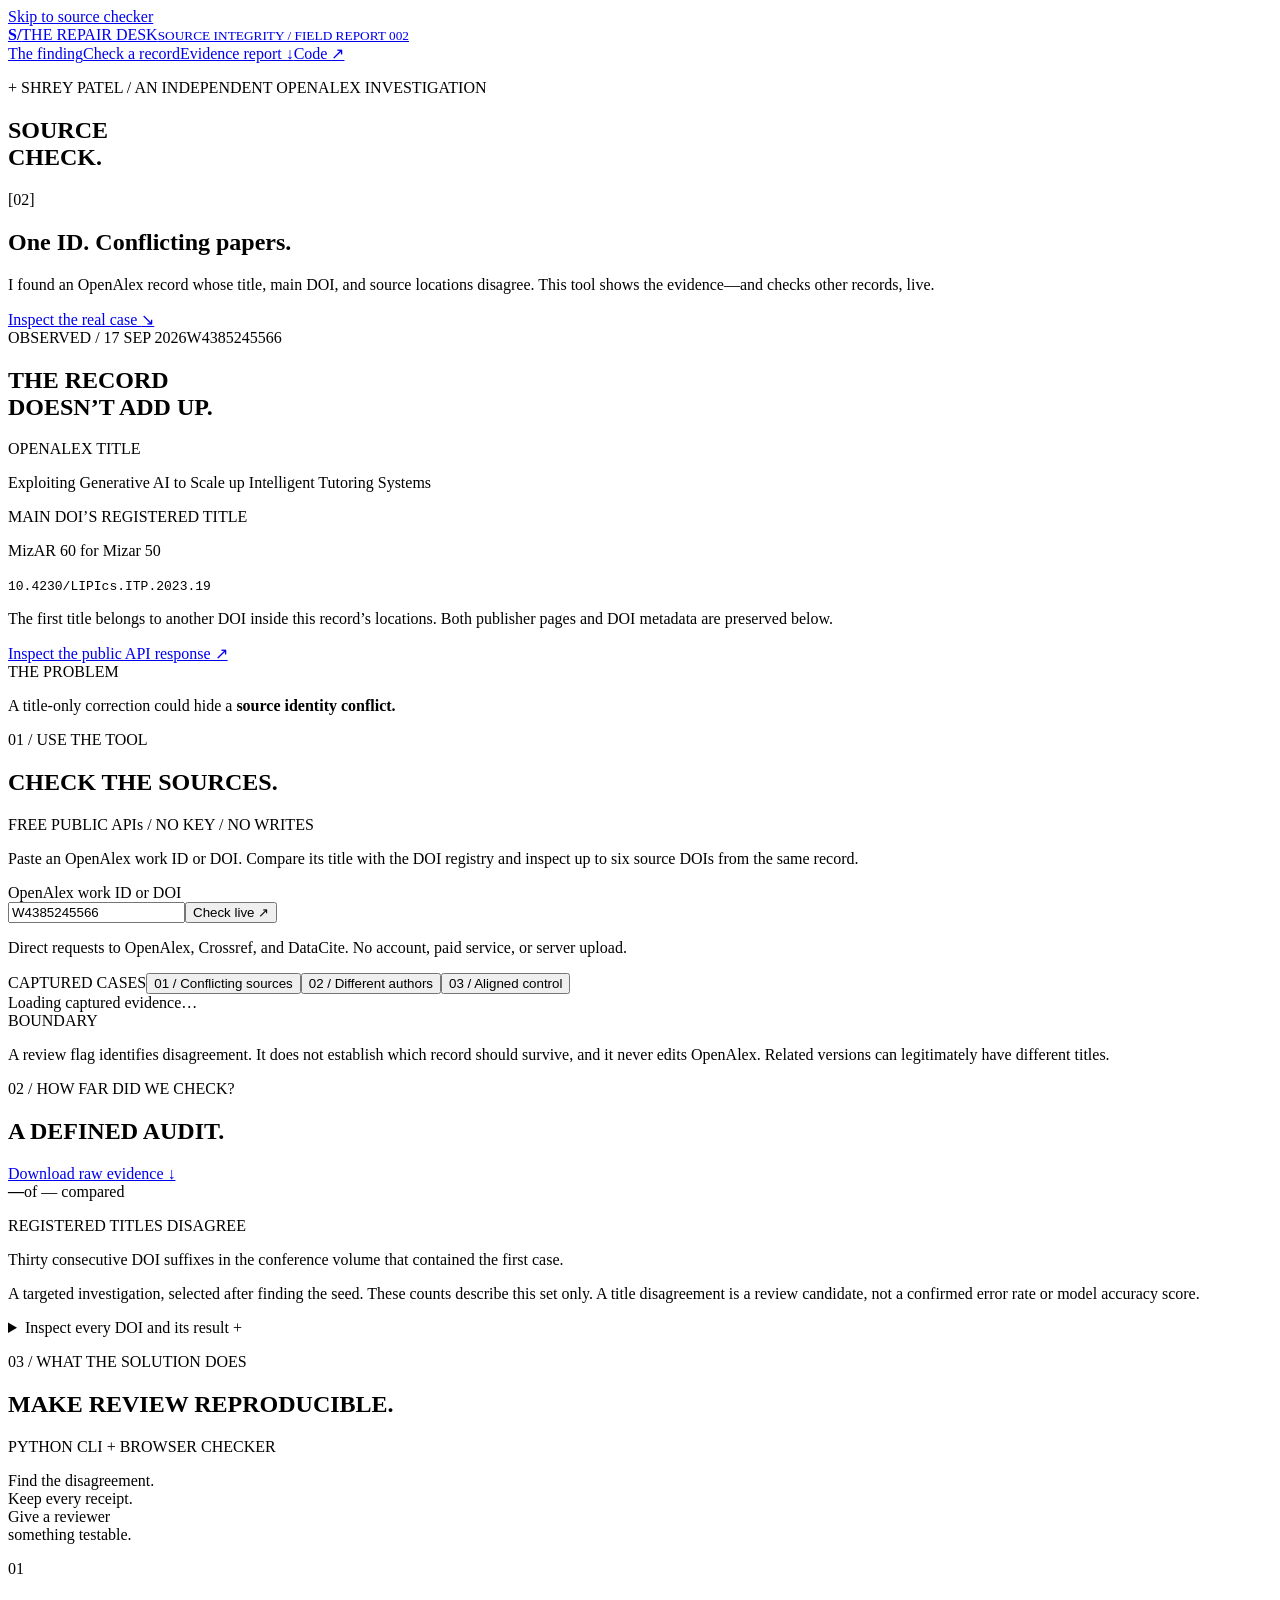
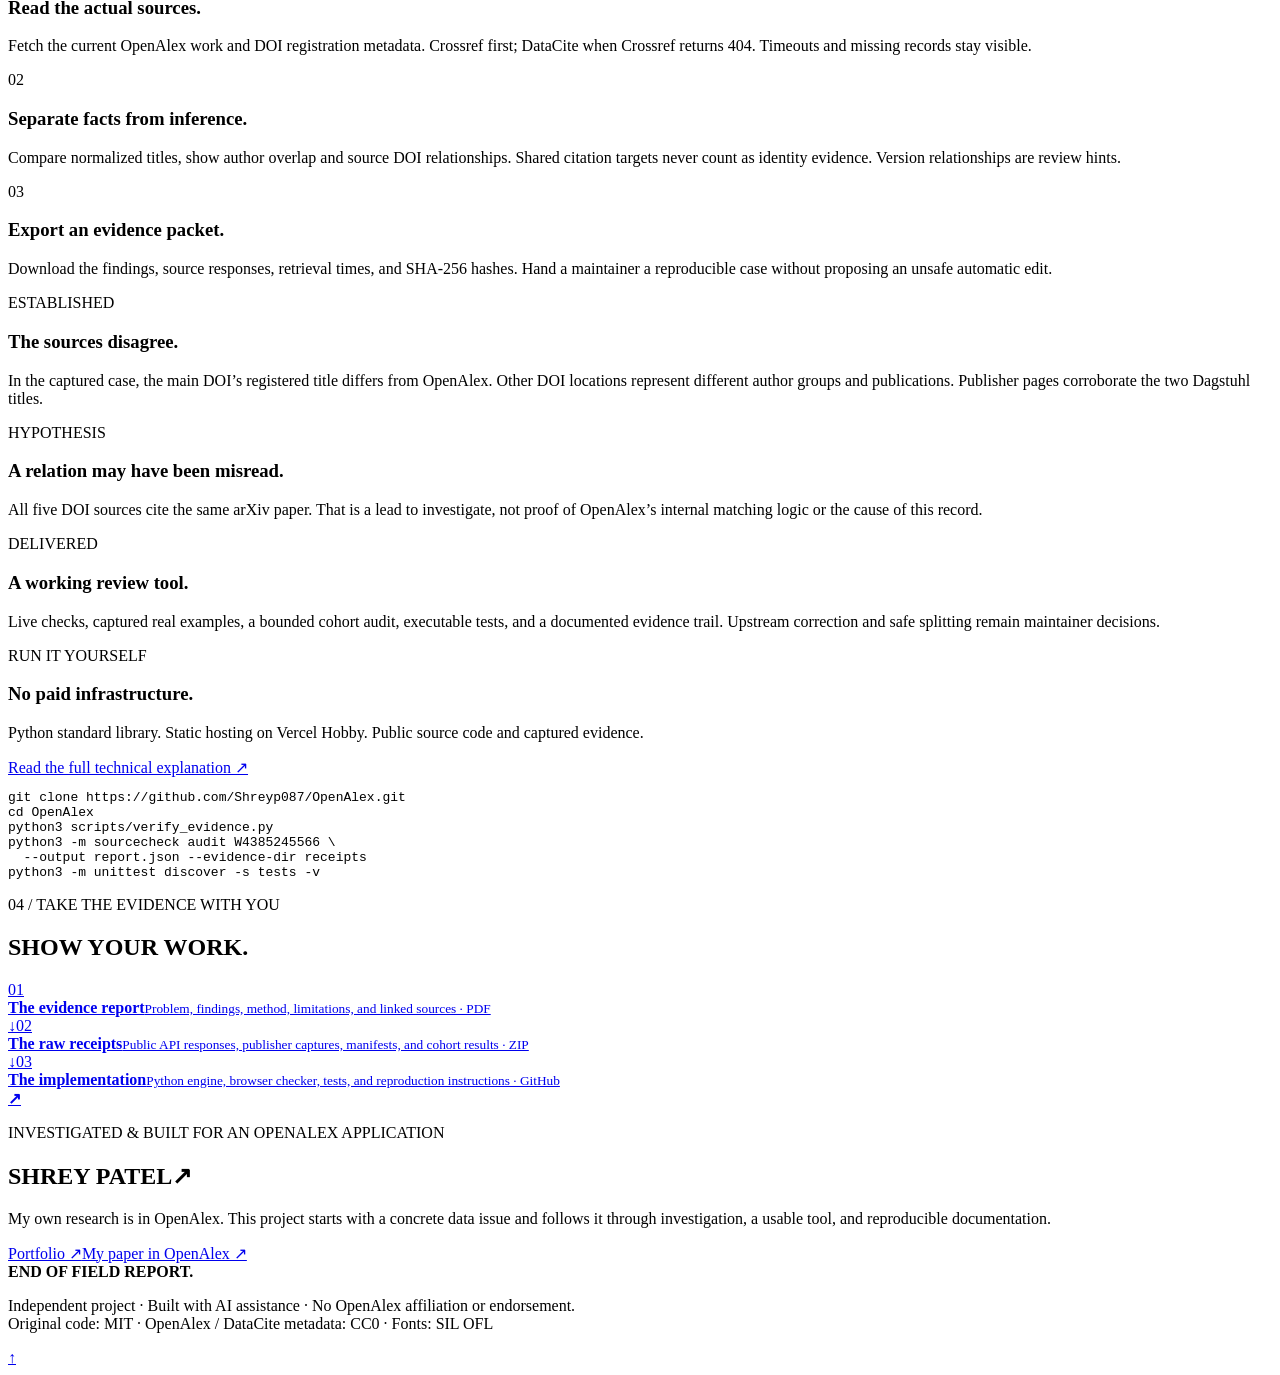
==== web/sourcecheck.template.html @ 94671d16 "Build SourceCheck around verified OpenAlex source conflicts" ====
<!doctype html>
<html lang="en"><head><meta charset="utf-8"><meta name="viewport" content="width=device-width,initial-scale=1"><meta name="theme-color" content="#E84427"><meta name="description" content="SourceCheck by Shrey Patel: a live, evidence-backed audit of conflicting publication sources in OpenAlex. Free, open source, and reproducible."><title>SourceCheck — The Repair Desk / Shrey Patel</title><link rel="icon" href="data:image/svg+xml,%3Csvg xmlns='http://www.w3.org/2000/svg' viewBox='0 0 64 64'%3E%3Crect width='64' height='64' fill='%23e84427'/%3E%3Ctext x='10' y='48' fill='%23171715' font-size='45' font-family='sans-serif' font-weight='bold'%3ES%3C/text%3E%3C/svg%3E"><style>/*__FONTS__*/
/*__STYLE__*/</style></head><body>
<a class="skip" href="#workbench">Skip to source checker</a>
<header class="wrap masthead"><a href="#" class="brand" aria-label="SourceCheck home"><b>S/</b><span>THE REPAIR DESK<small>SOURCE INTEGRITY / FIELD REPORT 002</small></span></a><nav aria-label="Main navigation"><a href="#finding">The finding</a><a href="#workbench">Check a record</a><a href="downloads/SourceCheck-Evidence-Report.pdf">Evidence report ↓</a><a href="https://github.com/Shreyp087/OpenAlex">Code ↗</a></nav></header>
<main>
<section class="wrap hero" id="finding"><div><p class="eyebrow"><span class="red">+</span> SHREY PATEL / AN INDEPENDENT OPENALEX INVESTIGATION</p><h1>SOURCE<br>CHECK<span>.</span></h1><div class="hero-caption"><span class="mono">[02]</span><div><h2>One ID. Conflicting papers.</h2><p>I found an OpenAlex record whose title, main DOI, and source locations disagree. This tool shows the evidence—and checks other records, live.</p></div></div><a class="button solid" href="#workbench">Inspect the real case <span>↘</span></a></div>
<article class="exhibit"><div class="exhibit-top mono"><span>OBSERVED / 17 SEP 2026</span><span>W4385245566</span></div><h2>THE RECORD<br>DOESN’T ADD UP.</h2><div class="exhibit-row"><span class="mono">OPENALEX TITLE</span><p>Exploiting Generative AI to Scale up Intelligent Tutoring Systems</p></div><div class="exhibit-row highlight"><span class="mono">MAIN DOI’S REGISTERED TITLE</span><p>MizAR 60 for Mizar 50</p><code>10.4230/LIPIcs.ITP.2023.19</code></div><p class="exhibit-note">The first title belongs to another DOI inside this record’s locations. Both publisher pages and DOI metadata are preserved below.</p><a class="textlink" href="https://api.openalex.org/works/W4385245566" target="_blank" rel="noopener">Inspect the public API response ↗</a></article></section>
<div class="strap"><div class="wrap"><span class="mono">THE PROBLEM</span><p>A title-only correction could hide a <strong>source identity conflict.</strong></p></div></div>
<section class="wrap work-section" id="workbench"><div class="section-heading"><div><p class="eyebrow">01 / USE THE TOOL</p><h2>CHECK THE SOURCES.</h2></div><span class="mono quiet">FREE PUBLIC APIs / NO KEY / NO WRITES</span></div><p class="intro">Paste an OpenAlex work ID or DOI. Compare its title with the DOI registry and inspect up to six source DOIs from the same record.</p>
<form id="audit-form"><label for="record-input">OpenAlex work ID or DOI</label><div class="input-row"><input id="record-input" name="record" autocomplete="off" spellcheck="false" maxlength="512" value="W4385245566" placeholder="W4385245566 or 10.4230/LIPIcs.ITP.2023.19" required><button class="button solid" id="audit-button" type="submit">Check live <span>↗</span></button></div><p class="input-help">Direct requests to OpenAlex, Crossref, and DataCite. No account, paid service, or server upload.</p></form>
<div class="case-choices" aria-label="Captured real cases"><span class="mono">CAPTURED CASES</span><button type="button" data-case="collision" aria-pressed="true">01 / Conflicting sources</button><button type="button" data-case="identity" aria-pressed="false">02 / Different authors</button><button type="button" data-case="aligned" aria-pressed="false">03 / Aligned control</button></div>
<div id="audit-status" class="status-line" role="status" aria-live="polite">Loading captured evidence…</div>
<div id="audit-output"></div>
<div class="work-foot"><span class="mono">BOUNDARY</span><p>A review flag identifies disagreement. It does not establish which record should survive, and it never edits OpenAlex. Related versions can legitimately have different titles.</p></div></section>
<section class="cohort-section" id="cohort"><div class="wrap"><div class="section-heading"><div><p class="eyebrow">02 / HOW FAR DID WE CHECK?</p><h2>A DEFINED AUDIT.</h2></div><a class="button inverse" href="downloads/SourceCheck-Evidence.zip">Download raw evidence ↓</a></div><div class="cohort-grid"><div class="big-count"><strong id="cohort-disagreements">—</strong><span>of <span id="cohort-compared">—</span> compared</span><p>REGISTERED TITLES DISAGREE</p></div><div><p class="cohort-lead">Thirty consecutive DOI suffixes in the conference volume that contained the first case.</p><p class="muted-light">A targeted investigation, selected after finding the seed. These counts describe this set only. A title disagreement is a review candidate, not a confirmed error rate or model accuracy score.</p><div id="cohort-bars" class="cohort-bars" aria-label="Cohort results"></div><p class="mono small" id="cohort-status"></p></div></div><details class="cohort-details"><summary>Inspect every DOI and its result <span>+</span></summary><div class="table-scroll"><table><thead><tr><th>DOI suffix</th><th>OpenAlex title</th><th>Registered title</th><th>Comparison</th></tr></thead><tbody id="cohort-table"></tbody></table></div></details></div></section>
<section class="wrap method-section" id="method"><div class="section-heading"><div><p class="eyebrow">03 / WHAT THE SOLUTION DOES</p><h2>MAKE REVIEW REPRODUCIBLE.</h2></div><span class="mono quiet">PYTHON CLI + BROWSER CHECKER</span></div><div class="method-grid"><p class="method-deck">Find the disagreement.<br>Keep every receipt.<br>Give a reviewer<br>something testable.</p><div class="steps"><article><span>01</span><div><h3>Read the actual sources.</h3><p>Fetch the current OpenAlex work and DOI registration metadata. Crossref first; DataCite when Crossref returns 404. Timeouts and missing records stay visible.</p></div></article><article><span>02</span><div><h3>Separate facts from inference.</h3><p>Compare normalized titles, show author overlap and source DOI relationships. Shared citation targets never count as identity evidence. Version relationships are review hints.</p></div></article><article><span>03</span><div><h3>Export an evidence packet.</h3><p>Download the findings, source responses, retrieval times, and SHA-256 hashes. Hand a maintainer a reproducible case without proposing an unsafe automatic edit.</p></div></article></div></div>
<div class="claim-register"><article><span class="mono red">ESTABLISHED</span><h3>The sources disagree.</h3><p>In the captured case, the main DOI’s registered title differs from OpenAlex. Other DOI locations represent different author groups and publications. Publisher pages corroborate the two Dagstuhl titles.</p></article><article><span class="mono red">HYPOTHESIS</span><h3>A relation may have been misread.</h3><p>All five DOI sources cite the same arXiv paper. That is a lead to investigate, not proof of OpenAlex’s internal matching logic or the cause of this record.</p></article><article><span class="mono red">DELIVERED</span><h3>A working review tool.</h3><p>Live checks, captured real examples, a bounded cohort audit, executable tests, and a documented evidence trail. Upstream correction and safe splitting remain maintainer decisions.</p></article></div>
<div class="reproduce"><div><span class="eyebrow">RUN IT YOURSELF</span><h3>No paid infrastructure.</h3><p>Python standard library. Static hosting on Vercel Hobby. Public source code and captured evidence.</p><a href="https://github.com/Shreyp087/OpenAlex/blob/main/docs/REAL-PROBLEM.md">Read the full technical explanation ↗</a></div><pre><code>git clone https://github.com/Shreyp087/OpenAlex.git
cd OpenAlex
python3 scripts/verify_evidence.py
python3 -m sourcecheck audit W4385245566 \
  --output report.json --evidence-dir receipts
python3 -m unittest discover -s tests -v</code></pre></div></section>
<section class="wrap report-section"><p class="eyebrow">04 / TAKE THE EVIDENCE WITH YOU</p><h2>SHOW YOUR WORK.</h2><div class="download-register"><a href="downloads/SourceCheck-Evidence-Report.pdf"><span>01</span><div><strong>The evidence report</strong><small>Problem, findings, method, limitations, and linked sources · PDF</small></div><b>↓</b></a><a href="downloads/SourceCheck-Evidence.zip"><span>02</span><div><strong>The raw receipts</strong><small>Public API responses, publisher captures, manifests, and cohort results · ZIP</small></div><b>↓</b></a><a href="https://github.com/Shreyp087/OpenAlex"><span>03</span><div><strong>The implementation</strong><small>Python engine, browser checker, tests, and reproduction instructions · GitHub</small></div><b>↗</b></a></div></section>
<section class="wrap personal"><div><p class="eyebrow">INVESTIGATED & BUILT FOR AN OPENALEX APPLICATION</p><h2>SHREY PATEL<span>↗</span></h2></div><div><p>My own research is in OpenAlex. This project starts with a concrete data issue and follows it through investigation, a usable tool, and reproducible documentation.</p><a href="https://shrey-portforlio.netlify.app/">Portfolio ↗</a><a href="https://openalex.org/W4410234973">My paper in OpenAlex ↗</a></div></section>
</main><footer class="wrap"><strong>END OF FIELD REPORT.</strong><p>Independent project · Built with AI assistance · No OpenAlex affiliation or endorsement.<br>Original code: MIT · OpenAlex / DataCite metadata: CC0 · Fonts: SIL OFL</p><a href="#" aria-label="Back to top">↑</a></footer>
<script id="sourcecheck-data" type="application/json">/*__DATA__*/</script><script>/*__NORMALIZATION__*/
/*__CORE__*/
/*__APP__*/</script></body></html>
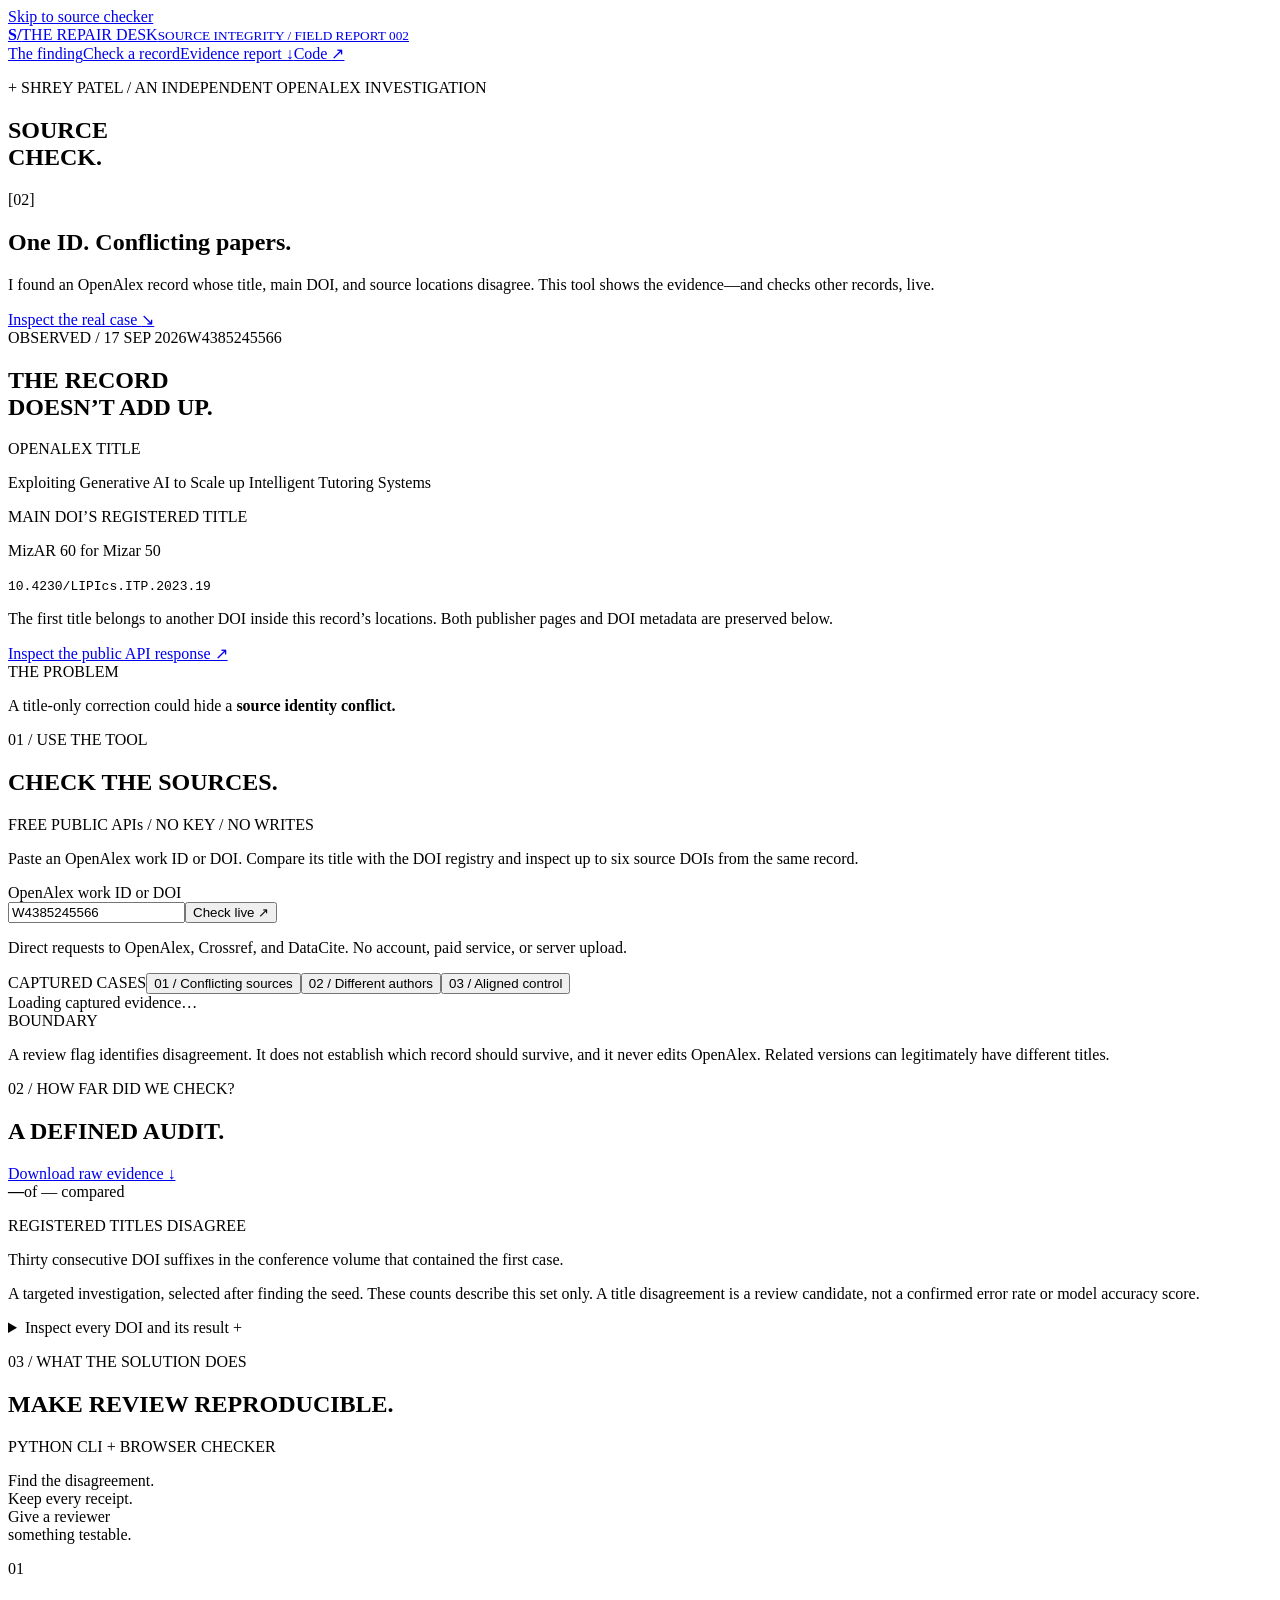
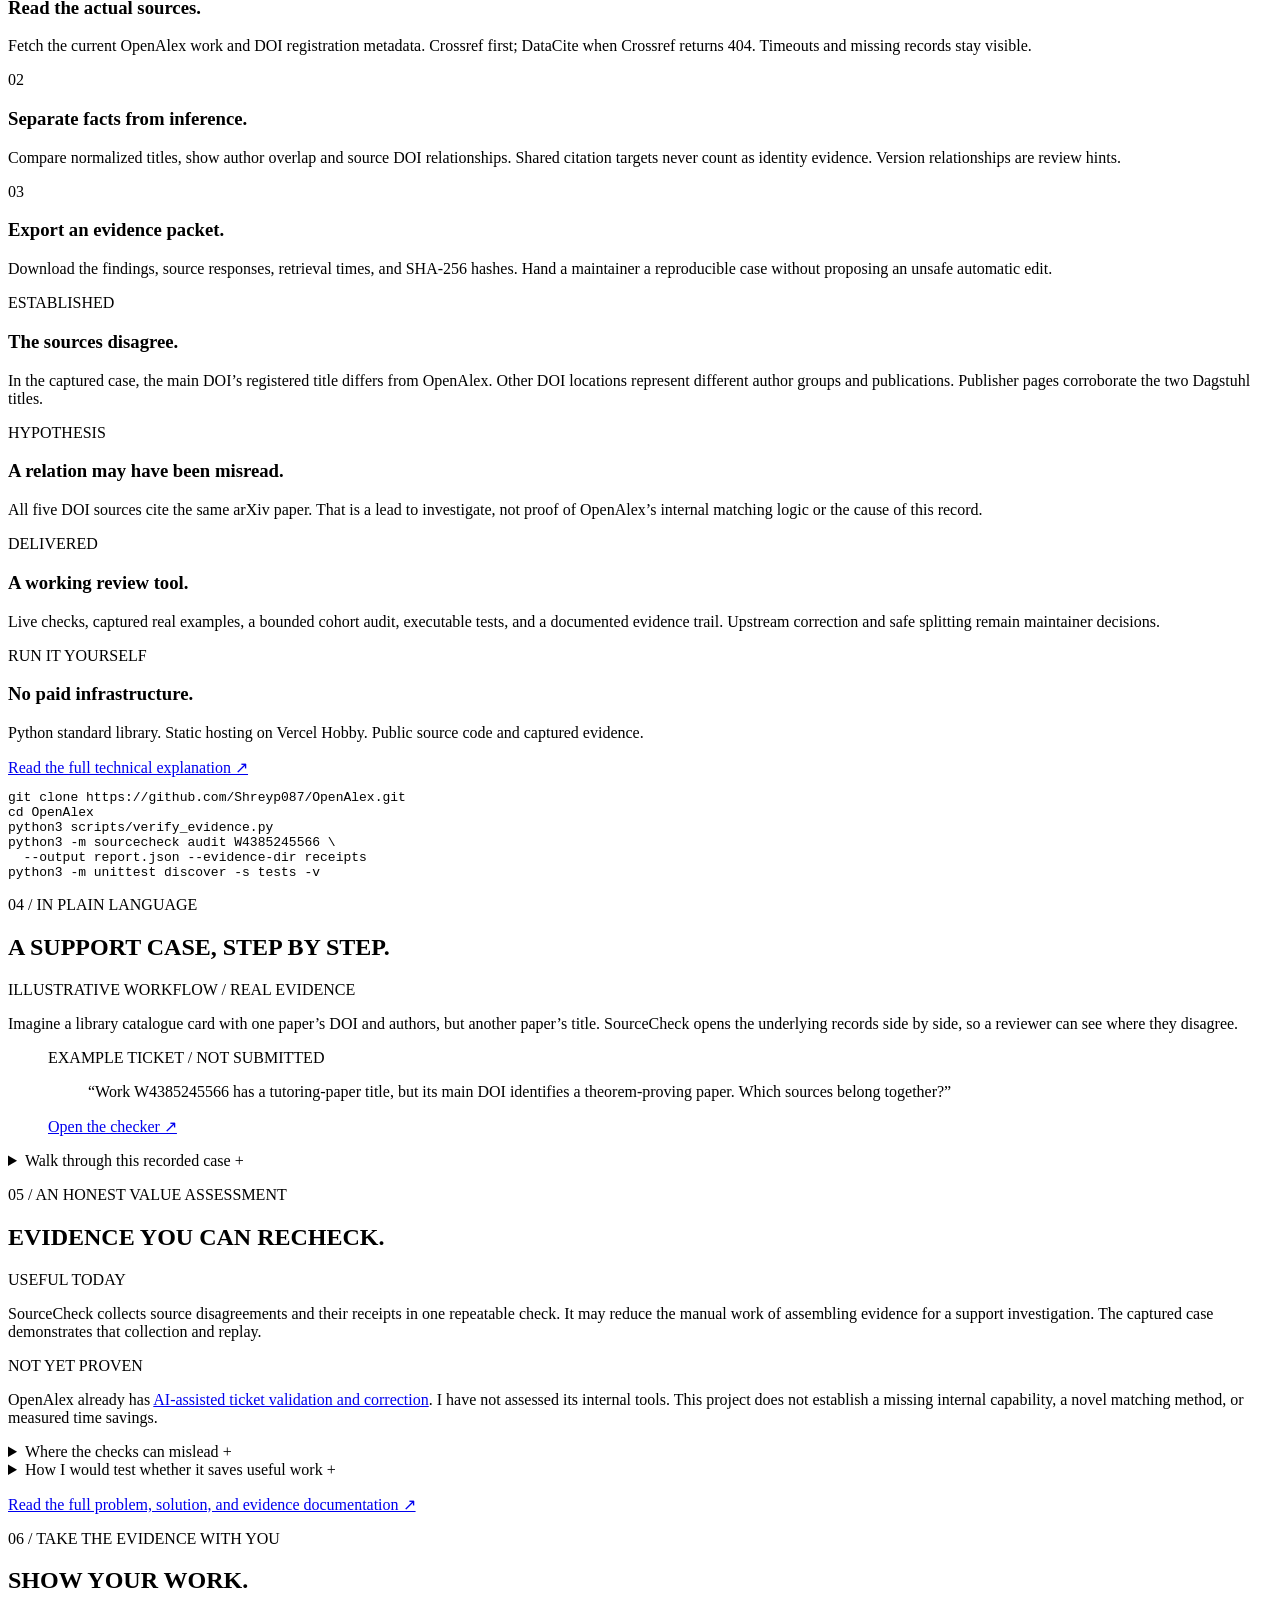
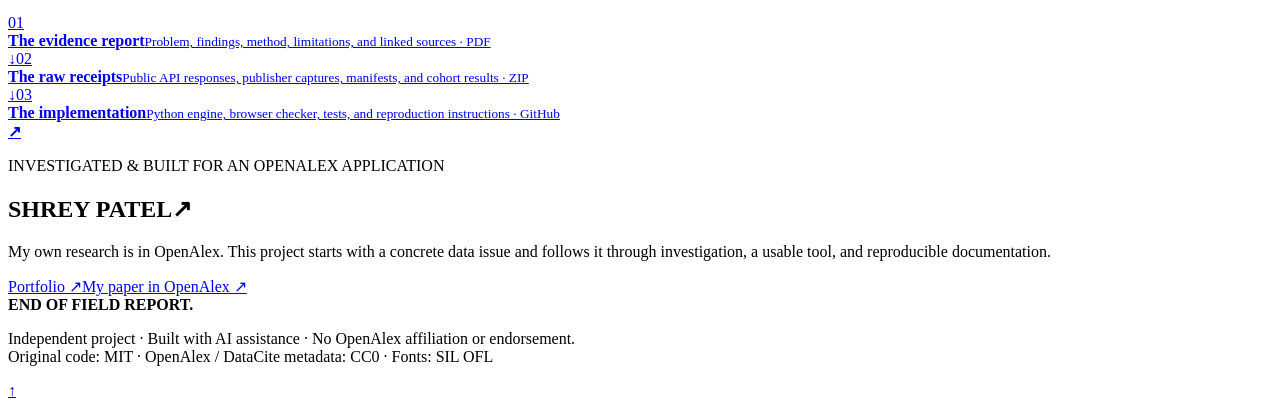
==== commit 504da889: "Explain SourceCheck workflow and critically assess its value" ====
--- a/web/sourcecheck.template.html
+++ b/web/sourcecheck.template.html
@@ -22,7 +22,13 @@
 python3 -m sourcecheck audit W4385245566 \
   --output report.json --evidence-dir receipts
 python3 -m unittest discover -s tests -v</code></pre></div></section>
-<section class="wrap report-section"><p class="eyebrow">04 / TAKE THE EVIDENCE WITH YOU</p><h2>SHOW YOUR WORK.</h2><div class="download-register"><a href="downloads/SourceCheck-Evidence-Report.pdf"><span>01</span><div><strong>The evidence report</strong><small>Problem, findings, method, limitations, and linked sources · PDF</small></div><b>↓</b></a><a href="downloads/SourceCheck-Evidence.zip"><span>02</span><div><strong>The raw receipts</strong><small>Public API responses, publisher captures, manifests, and cohort results · ZIP</small></div><b>↓</b></a><a href="https://github.com/Shreyp087/OpenAlex"><span>03</span><div><strong>The implementation</strong><small>Python engine, browser checker, tests, and reproduction instructions · GitHub</small></div><b>↗</b></a></div></section>
+<section class="wrap workflow-section" id="workflow" aria-labelledby="workflow-heading"><div class="section-heading"><div><p class="eyebrow">04 / IN PLAIN LANGUAGE</p><h2 id="workflow-heading">A SUPPORT CASE, STEP BY STEP.</h2></div><span class="mono quiet">ILLUSTRATIVE WORKFLOW / REAL EVIDENCE</span></div>
+<div class="workflow-intro"><p class="workflow-analogy">Imagine a library catalogue card with one paper’s DOI and authors, but another paper’s title. SourceCheck opens the underlying records side by side, so a reviewer can see where they disagree.</p><figure class="workflow-ticket"><figcaption class="mono">EXAMPLE TICKET / NOT SUBMITTED</figcaption><blockquote>“Work W4385245566 has a tutoring-paper title, but its main DOI identifies a theorem-proving paper. Which sources belong together?”</blockquote><a class="textlink" href="#workbench">Open the checker ↗</a></figure></div>
+<details class="explainer-details"><summary>Walk through this recorded case <span aria-hidden="true">+</span></summary><ol class="workflow-steps"><li><div><h3>Paste the record ID.</h3><p>Enter <code>W4385245566</code>. The captured example preserves what was observed on 17 September 2026.</p></div></li><li><div><h3>Choose “Check live.”</h3><p>Fetch the current OpenAlex record and DOI registry metadata. The result may change as sources are updated; failed requests remain visible.</p></div></li><li><div><h3>Compare the source records.</h3><p>In the captured case, five DOI records contain three different main titles. Check authors and publisher pages too. The three Zenodo entries include legitimate version relationships; multiple DOIs alone do not prove a bad merge.</p></div></li><li><div><h3>Export the evidence packet.</h3><p>Keep the findings, raw responses, retrieval times, and hashes together. A reviewer can check the same observations instead of reconstructing them from a screenshot.</p></div></li></ol><aside class="maintainer-boundary"><span class="mono">MAINTAINER-ONLY FOLLOW-UP</span><p>An OpenAlex maintainer would investigate how the sources were linked, decide whether any correction or split is justified, apply it through their authorized workflow, then recheck the record. SourceCheck does not perform or submit that correction. No ticket has been submitted for this example.</p></aside></details></section>
+<section class="wrap value-section" id="value" aria-labelledby="value-heading"><div class="section-heading"><div><p class="eyebrow">05 / AN HONEST VALUE ASSESSMENT</p><h2 id="value-heading">EVIDENCE YOU CAN RECHECK.</h2></div></div><div class="value-register"><article><span class="mono red">USEFUL TODAY</span><p>SourceCheck collects source disagreements and their receipts in one repeatable check. It may reduce the manual work of assembling evidence for a support investigation. The captured case demonstrates that collection and replay.</p></article><article><span class="mono red">NOT YET PROVEN</span><p>OpenAlex already has <a href="https://help.openalex.org/access/fixing-errors/">AI-assisted ticket validation and correction</a>. I have not assessed its internal tools. This project does not establish a missing internal capability, a novel matching method, or measured time savings.</p></article></div>
+<details class="explainer-details"><summary>Where the checks can mislead <span aria-hidden="true">+</span></summary><div class="detail-copy"><p>Versions, translations, and alternate titles can trigger flags without an error. Matching titles can hide wrong authors. DOI registry metadata is evidence, not guaranteed ground truth.</p><p>For example, punctuation removal makes “C++ for Biology” and “C for Biology” compare equal. A separately stored subtitle can cause a harmless disagreement. These are illustrative rule limitations, not observed OpenAlex defects.</p><p>Automatic checks compare titles and canonical DOI values. Names and typed relationships provide context, not an identity decision. A check reads at most six source DOIs; extra sources or failed reads leave gaps. Publisher-page and nine-ORCID verification belong to this archived case, not the general live checker.</p></div></details>
+<details class="explainer-details"><summary>How I would test whether it saves useful work <span aria-hidden="true">+</span></summary><div class="detail-copy"><p><strong>Proposed evaluation—not completed:</strong> take 20 consecutive eligible metadata tickets and form ten pairs by type and complexity before checking results. Randomly assign one ticket per pair to the team’s current agents and tools, and the other to that same process plus SourceCheck. Balance engineers across both methods; nobody handles the same ticket twice.</p><p>Measure active review time, confirmed additional findings, unhelpful flags, and whether another reviewer can reproduce the evidence. Use independent reviewers who do not know which method produced each decision. Include failures and unresolved cases; twenty tickets provide exploratory evidence, not a general accuracy estimate.</p><p>If it adds review time without useful new evidence, do not adopt the extra interface. Keep the verified case and reusable checks if they help the existing workflow.</p></div></details><p class="explanation-link"><a href="https://github.com/Shreyp087/OpenAlex/blob/main/docs/REAL-PROBLEM.md">Read the full problem, solution, and evidence documentation ↗</a></p></section>
+<section class="wrap report-section"><p class="eyebrow">06 / TAKE THE EVIDENCE WITH YOU</p><h2>SHOW YOUR WORK.</h2><div class="download-register"><a href="downloads/SourceCheck-Evidence-Report.pdf"><span>01</span><div><strong>The evidence report</strong><small>Problem, findings, method, limitations, and linked sources · PDF</small></div><b>↓</b></a><a href="downloads/SourceCheck-Evidence.zip"><span>02</span><div><strong>The raw receipts</strong><small>Public API responses, publisher captures, manifests, and cohort results · ZIP</small></div><b>↓</b></a><a href="https://github.com/Shreyp087/OpenAlex"><span>03</span><div><strong>The implementation</strong><small>Python engine, browser checker, tests, and reproduction instructions · GitHub</small></div><b>↗</b></a></div></section>
 <section class="wrap personal"><div><p class="eyebrow">INVESTIGATED & BUILT FOR AN OPENALEX APPLICATION</p><h2>SHREY PATEL<span>↗</span></h2></div><div><p>My own research is in OpenAlex. This project starts with a concrete data issue and follows it through investigation, a usable tool, and reproducible documentation.</p><a href="https://shrey-portforlio.netlify.app/">Portfolio ↗</a><a href="https://openalex.org/W4410234973">My paper in OpenAlex ↗</a></div></section>
 </main><footer class="wrap"><strong>END OF FIELD REPORT.</strong><p>Independent project · Built with AI assistance · No OpenAlex affiliation or endorsement.<br>Original code: MIT · OpenAlex / DataCite metadata: CC0 · Fonts: SIL OFL</p><a href="#" aria-label="Back to top">↑</a></footer>
 <script id="sourcecheck-data" type="application/json">/*__DATA__*/</script><script>/*__NORMALIZATION__*/
